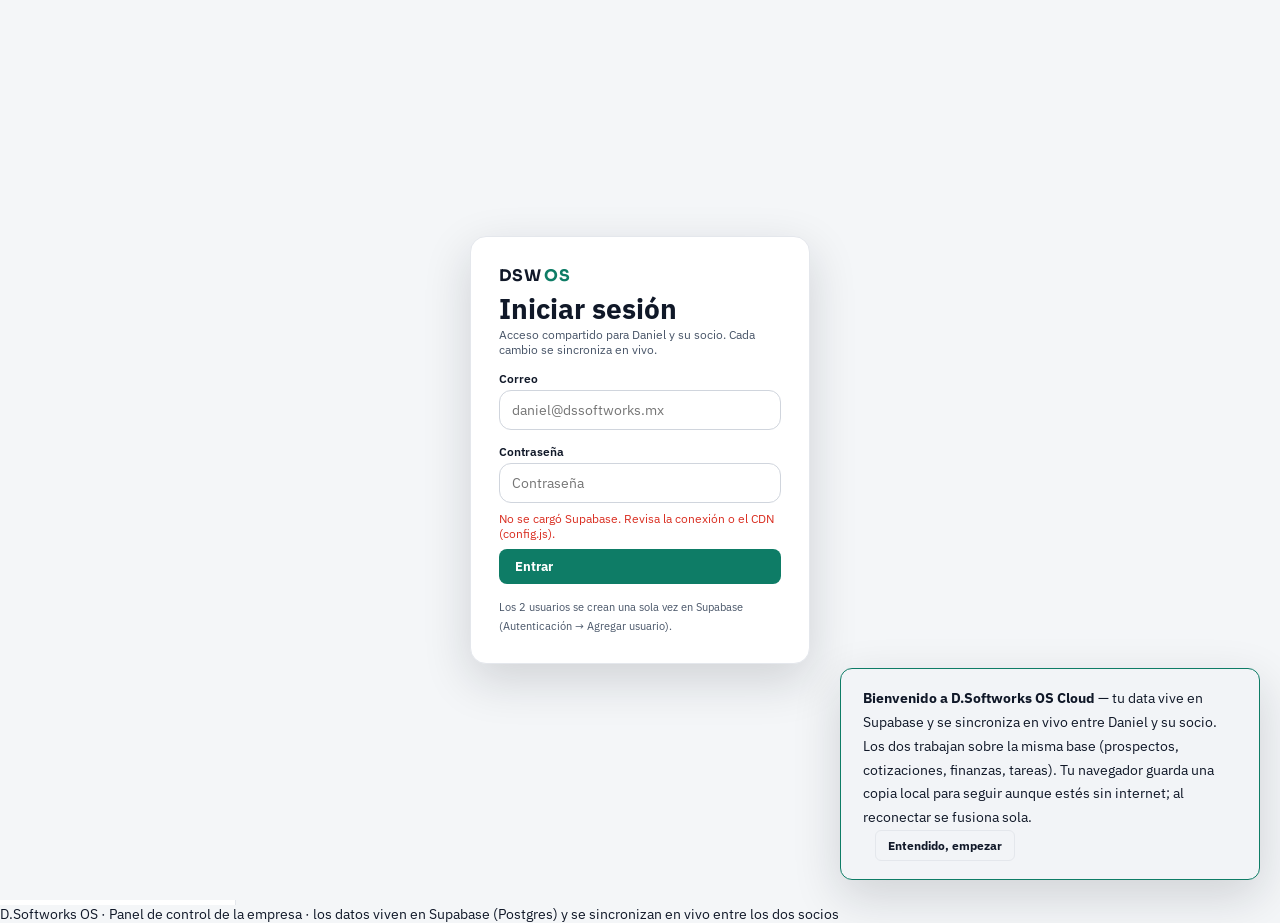
==== dsw-os-web/public/index.html @ 8074a25f "feat: sistema de puntos del equipo (H14) + plan de actualizacion critica - app/data/puntos.json: Dan" ====
<!DOCTYPE html>
<html lang="es">
<head>
<meta charset="UTF-8">
<meta name="viewport" content="width=device-width, initial-scale=1">
<title>D.Softworks OS — Panel de operacion</title>
<link rel="icon" href="data:image/svg+xml,%3Csvg xmlns='http://www.w3.org/2000/svg' viewBox='0 0 64 64'%3E%3Ccircle cx='32' cy='32' r='27' fill='%230e7c66'/%3E%3Ctext x='32' y='40' text-anchor='middle' font-family='Arial' font-size='17' font-weight='700' fill='%23ffffff'%3EDSW%3C/text%3E%3C/svg%3E">
<link rel="preconnect" href="https://fonts.googleapis.com">
<link rel="preconnect" href="https://fonts.gstatic.com" crossorigin>
<link href="https://fonts.googleapis.com/css2?family=IBM+Plex+Sans:wght@400;500;600&family=JetBrains+Mono:wght@400;600&family=Sora:wght@600;700&display=swap" rel="stylesheet">
<link rel="stylesheet" href="styles.css?v=4">
</head>
<body>

<div class="auth-overlay" id="authScreen">
  <div class="auth-card">
    <div class="auth-brand"><span class="brand">DSW <span>OS</span></span></div>
    <h1>Iniciar sesión</h1>
    <p class="auth-sub">Acceso compartido para Daniel y su socio. Cada cambio se sincroniza en vivo.</p>
    <label for="authEmail">Correo</label>
    <input type="email" id="authEmail" placeholder="daniel@dssoftworks.mx" autocomplete="email">
    <label for="authPass">Contraseña</label>
    <input type="password" id="authPass" placeholder="Contraseña" autocomplete="current-password">
    <div class="auth-error" id="authError"></div>
    <button class="btn" id="btnLogin" style="width:100%">Entrar</button>
    <p class="auth-note" id="authNote">Los 2 usuarios se crean una sola vez en Supabase (Autenticación → Agregar usuario).</p>
  </div>
</div>

<svg xmlns="http://www.w3.org/2000/svg" style="display:none">
<symbol id="i-dash" viewBox="0 0 24 24" fill="none" stroke="currentColor" stroke-width="1.6"><rect x="3" y="3" width="7" height="7" rx="1"/><rect x="14" y="3" width="7" height="7" rx="1"/><rect x="3" y="14" width="7" height="7" rx="1"/><rect x="14" y="14" width="7" height="7" rx="1"/></symbol>
<symbol id="i-funnel" viewBox="0 0 24 24" fill="none" stroke="currentColor" stroke-width="1.6"><polygon points="22,3 2,3 10,15 14,21 14,15 22,3"/><line x1="14" y1="15" x2="22" y2="15"/></symbol>
<symbol id="i-briefcase" viewBox="0 0 24 24" fill="none" stroke="currentColor" stroke-width="1.6"><rect x="2" y="7" width="20" height="14" rx="2"/><path d="M16 7V5a2 2 0 00-2-2h-4a2 2 0 00-2 2v2"/><line x1="12" y1="12" x2="12" y2="16"/></symbol>
<symbol id="i-calendar" viewBox="0 0 24 24" fill="none" stroke="currentColor" stroke-width="1.6"><rect x="3" y="4" width="18" height="18" rx="2"/><line x1="16" y1="2" x2="16" y2="6"/><line x1="8" y1="2" x2="8" y2="6"/><line x1="3" y1="10" x2="21" y2="10"/></symbol>
<symbol id="i-file" viewBox="0 0 24 24" fill="none" stroke="currentColor" stroke-width="1.6"><path d="M14 2H6a2 2 0 00-2 2v16a2 2 0 002 2h12a2 2 0 002-2V8z"/><polyline points="14 2 14 8 20 8"/></symbol>
<symbol id="i-wallet" viewBox="0 0 24 24" fill="none" stroke="currentColor" stroke-width="1.6"><path d="M21 12V7H5a2 2 0 010-4h14v4"/><path d="M3 5v14a2 2 0 002 2h16v-5"/><path d="M18 12a2 2 0 100 4 2 2 0 000-4z"/></symbol>
<symbol id="i-image" viewBox="0 0 24 24" fill="none" stroke="currentColor" stroke-width="1.6"><rect x="3" y="3" width="18" height="18" rx="2"/><circle cx="8.5" cy="8.5" r="1.5"/><polyline points="21 15 16 10 5 21"/></symbol>
<symbol id="i-chart" viewBox="0 0 24 24" fill="none" stroke="currentColor" stroke-width="1.6"><line x1="18" y1="20" x2="18" y2="10"/><line x1="12" y1="20" x2="12" y2="4"/><line x1="6" y1="20" x2="6" y2="14"/></symbol>
<symbol id="i-check" viewBox="0 0 24 24" fill="none" stroke="currentColor" stroke-width="1.6"><polyline points="20 6 9 17 4 12"/></symbol>
<symbol id="i-mail" viewBox="0 0 24 24" fill="none" stroke="currentColor" stroke-width="1.6"><path d="M4 4h16c1.1 0 2 .9 2 2v12c0 1.1-.9 2-2 2H4c-1.1 0-2-.9-2-2V6c0-1.1.9-2 2-2z"/><polyline points="22,6 12,13 2,6"/></symbol>
<symbol id="i-timeline" viewBox="0 0 24 24" fill="none" stroke="currentColor" stroke-width="1.6"><circle cx="12" cy="12" r="10"/><polyline points="12 6 12 12 16 14"/></symbol>
<symbol id="i-report" viewBox="0 0 24 24" fill="none" stroke="currentColor" stroke-width="1.6"><path d="M14 2H6a2 2 0 00-2 2v16a2 2 0 002 2h12a2 2 0 002-2V8z"/><polyline points="14 2 14 8 20 8"/><line x1="16" y1="13" x2="8" y2="13"/><line x1="16" y1="17" x2="8" y2="17"/></symbol>
<symbol id="i-help" viewBox="0 0 24 24" fill="none" stroke="currentColor" stroke-width="1.6"><circle cx="12" cy="12" r="10"/><path d="M9.09 9a3 3 0 015.83 1c0 2-3 3-3 3"/><line x1="12" y1="17" x2="12.01" y2="17"/></symbol>
<symbol id="i-sync" viewBox="0 0 24 24" fill="none" stroke="currentColor" stroke-width="1.6"><polyline points="23 4 23 10 17 10"/><path d="M20.49 15a9 9 0 11-2.12-9.36L23 10"/></symbol>
<symbol id="i-folder" viewBox="0 0 24 24" fill="none" stroke="currentColor" stroke-width="1.6"><path d="M22 19a2 2 0 01-2 2H4a2 2 0 01-2-2V5a2 2 0 012-2h5l2 3h9a2 2 0 012 2z"/></symbol>
<symbol id="i-plus" viewBox="0 0 24 24" fill="none" stroke="currentColor" stroke-width="1.6"><line x1="12" y1="5" x2="12" y2="19"/><line x1="5" y1="12" x2="19" y2="12"/></symbol>
<symbol id="i-edit" viewBox="0 0 24 24" fill="none" stroke="currentColor" stroke-width="1.6"><path d="M11 4H4a2 2 0 00-2 2v14a2 2 0 002 2h14a2 2 0 002-2v-7"/><path d="M18.5 2.5a2.121 2.121 0 013 3L12 15l-4 1 1-4 9.5-9.5z"/></symbol>
<symbol id="i-trash" viewBox="0 0 24 24" fill="none" stroke="currentColor" stroke-width="1.6"><polyline points="3 6 5 6 21 6"/><path d="M19 6v14a2 2 0 01-2 2H7a2 2 0 01-2-2V6m3 0V4a2 2 0 012-2h4a2 2 0 012 2v2"/></symbol>
<symbol id="i-grip" viewBox="0 0 24 24" fill="none" stroke="currentColor" stroke-width="1.6"><circle cx="9" cy="5" r="1"/><circle cx="9" cy="12" r="1"/><circle cx="9" cy="19" r="1"/><circle cx="15" cy="5" r="1"/><circle cx="15" cy="12" r="1"/><circle cx="15" cy="19" r="1"/></symbol>
<symbol id="i-arrow-right" viewBox="0 0 24 24" fill="none" stroke="currentColor" stroke-width="1.6"><line x1="5" y1="12" x2="19" y2="12"/><polyline points="12 5 19 12 12 19"/></symbol>
<symbol id="i-arrow-left" viewBox="0 0 24 24" fill="none" stroke="currentColor" stroke-width="1.6"><line x1="19" y1="12" x2="5" y2="12"/><polyline points="12 19 5 12 12 5"/></symbol>
<symbol id="i-chevron-right" viewBox="0 0 24 24" fill="none" stroke="currentColor" stroke-width="1.6"><polyline points="9 18 15 12 9 6"/></symbol>
<symbol id="i-menu" viewBox="0 0 24 24" fill="none" stroke="currentColor" stroke-width="1.6"><line x1="3" y1="6" x2="21" y2="6"/><line x1="3" y1="12" x2="21" y2="12"/><line x1="3" y1="18" x2="21" y2="18"/></symbol>
<symbol id="i-x" viewBox="0 0 24 24" fill="none" stroke="currentColor" stroke-width="1.6"><line x1="18" y1="6" x2="6" y2="18"/><line x1="6" y1="6" x2="18" y2="18"/></symbol>
<symbol id="i-print" viewBox="0 0 24 24" fill="none" stroke="currentColor" stroke-width="1.6"><polyline points="6 9 6 2 18 2 18 9"/><path d="M6 18H4a2 2 0 01-2-2v-5a2 2 0 012-2h16a2 2 0 012 2v5a2 2 0 01-2 2h-2"/><rect x="6" y="14" width="12" height="8"/></symbol>
<symbol id="i-copy" viewBox="0 0 24 24" fill="none" stroke="currentColor" stroke-width="1.6"><rect x="9" y="9" width="13" height="13" rx="2"/><path d="M5 15H4a2 2 0 01-2-2V4a2 2 0 012-2h9a2 2 0 012 2v1"/></symbol>
<symbol id="i-search" viewBox="0 0 24 24" fill="none" stroke="currentColor" stroke-width="1.6"><circle cx="11" cy="11" r="8"/><line x1="21" y1="21" x2="16.65" y2="16.65"/></symbol>
<symbol id="i-flame" viewBox="0 0 24 24" fill="none" stroke="currentColor" stroke-width="1.6"><path d="M12 22c-4.97 0-9-3.58-9-8 0-3.77 2.79-6.87 5.5-8 .83 1.89.94 3.73.5 5.5-1.24-2.33-1.67-4.75-1-6.5.2-.4.4-.8.6-1.2.2.4.4.8.6 1.2.66 1.75.23 4.17-1 6.5 2.71 1.13 5.5 4.23 5.5 8 0 4.42-4.03 8-9 8z"/></symbol>
<symbol id="i-star" viewBox="0 0 24 24" fill="none" stroke="currentColor" stroke-width="1.6"><polygon points="12 2 15.09 8.26 22 9.27 17 14.14 18.18 21.02 12 17.77 5.82 21.02 7 14.14 2 9.27 8.91 8.26 12 2"/></symbol>
<symbol id="i-bolt" viewBox="0 0 24 24" fill="none" stroke="currentColor" stroke-width="1.6"><polygon points="13 2 3 14 12 14 11 22 21 10 12 10 13 2"/></symbol>
<symbol id="i-trophy" viewBox="0 0 24 24" fill="none" stroke="currentColor" stroke-width="1.6"><path d="M6 9H4.5a2.5 2.5 0 010-5H6"/><path d="M18 9h1.5a2.5 2.5 0 000-5H18"/><path d="M4 22h16"/><path d="M10 14.66V17c4.33-.5 7.5-3.25 8-8.33"/><path d="M6 20l2-4 2 4"/><path d="M18 20l-2-4-2 4"/></symbol>
<symbol id="i-check-circle" viewBox="0 0 24 24" fill="none" stroke="currentColor" stroke-width="1.6"><circle cx="12" cy="12" r="10"/><polyline points="9 12 11 14 15 10"/></symbol>
<symbol id="i-alert" viewBox="0 0 24 24" fill="none" stroke="currentColor" stroke-width="1.6"><circle cx="12" cy="12" r="10"/><line x1="12" y1="8" x2="12" y2="12"/><line x1="12" y1="16" x2="12.01" y2="16"/></symbol>
<symbol id="i-info" viewBox="0 0 24 24" fill="none" stroke="currentColor" stroke-width="1.6"><circle cx="12" cy="12" r="10"/><line x1="12" y1="16" x2="12.01" y2="16"/><line x1="12" y1="8" x2="12.01" y2="8"/></symbol>
</svg>

<div class="drawer-overlay" id="drawerOverlay"></div>
<nav class="drawer-panel" id="drawerPanel">
  <button class="close-drawer" id="closeDrawer" aria-label="Cerrar menu"><svg width="20" height="20" viewBox="0 0 24 24" fill="none" stroke="currentColor" stroke-width="2"><line x1="18" y1="6" x2="6" y2="18"/><line x1="6" y1="6" x2="18" y2="18"/></svg></button>
  <div class="brand-section"><span class="brand">DSW <span>OS</span></span></div>
  <nav id="drawerNav" role="tablist" aria-label="Secciones"></nav>
</nav>

<header class="app-header">
  <button class="btn ghost small mobile-menu-btn" id="mobileMenuBtn" aria-label="Abrir menu"><svg width="20" height="20" viewBox="0 0 24 24" fill="none" stroke="currentColor" stroke-width="2"><line x1="3" y1="6" x2="21" y2="6"/><line x1="3" y1="12" x2="21" y2="12"/><line x1="3" y1="18" x2="21" y2="18"/></svg></button>
  <img src="../logo_DSW.jpg" alt="D.Softworks" onerror="this.style.display='none'">
  <div class="brand">D.Softworks <span>OS</span></div>
  <div class="spacer"></div>
  <div class="status"><span class="dot" id="connDot"></span><span id="connTxt">Conectando…</span><span class="badge hidden" id="msgBadge">0</span></div>
  <button class="btn ghost small" id="btnSync" title="Traer los cambios del equipo desde la nube"><svg width="14" height="14" viewBox="0 0 24 24" fill="none" stroke="currentColor" stroke-width="2"><polyline points="23 4 23 10 17 10"/><path d="M20.49 15a9 9 0 11-2.12-9.36L23 10"/></svg><span class="btn-label">Sincronizar</span></button>
  <button class="btn ghost small" id="btnExport" title="Descargar backup completo de todo"><svg width="14" height="14" viewBox="0 0 24 24" fill="none" stroke="currentColor" stroke-width="2"><path d="M21 15v4a2 2 0 01-2 2H5a2 2 0 01-2-2v-4"/><polyline points="7 10 12 15 17 10"/><line x1="12" y1="15" x2="12" y2="3"/></svg><span class="btn-label">Exportar</span></button>
  <button class="btn ghost small" id="btnImport" title="Restaurar un backup"><svg width="14" height="14" viewBox="0 0 24 24" fill="none" stroke="currentColor" stroke-width="2"><path d="M21 15v4a2 2 0 01-2 2H5a2 2 0 01-2-2v-4"/><polyline points="17 8 12 3 7 8"/><line x1="12" y1="3" x2="12" y2="15"/></svg><span class="btn-label">Importar</span></button>
  <input type="file" id="fileImport" accept=".json,application/json" class="hidden" aria-hidden="true" tabindex="-1">
  <button class="btn ghost small" id="btnLogout" title="Cerrar sesión"><svg width="14" height="14" viewBox="0 0 24 24" fill="none" stroke="currentColor" stroke-width="2"><path d="M9 21H5a2 2 0 01-2-2V5a2 2 0 012-2h4"/><polyline points="16 17 21 12 16 7"/><line x1="21" y1="12" x2="9" y2="12"/></svg><span class="btn-label">Salir</span></button>
  <button class="btn ghost small theme-toggle" id="btnTheme" title="Cambiar tema claro/oscuro" aria-label="Cambiar tema claro/oscuro">
    <svg width="15" height="15" viewBox="0 0 24 24" fill="none" stroke="currentColor" stroke-width="2" class="theme-icon theme-icon-sun" aria-hidden="true"><circle cx="12" cy="12" r="5"/><line x1="12" y1="1" x2="12" y2="3"/><line x1="12" y1="21" x2="12" y2="23"/><line x1="4.22" y1="4.22" x2="5.64" y2="5.64"/><line x1="18.36" y1="18.36" x2="19.78" y2="19.78"/><line x1="1" y1="12" x2="3" y2="12"/><line x1="21" y1="12" x2="23" y2="12"/><line x1="4.22" y1="19.78" x2="5.64" y2="18.36"/><line x1="18.36" y1="5.64" x2="19.78" y2="4.22"/></svg>
    <svg width="15" height="15" viewBox="0 0 24 24" fill="none" stroke="currentColor" stroke-width="2" class="theme-icon theme-icon-moon" aria-hidden="true"><path d="M21 12.79A9 9 0 1 1 11.21 3 7 7 0 0 0 21 12.79z"/></svg>
    <span class="theme-label" id="themeLabel">Claro</span>
  </button>
</header>

<div class="app-layout">
<aside class="app-sidebar" id="appSidebar">
  <div class="brand-section"><span class="brand">DSW <span>OS</span></span></div>
  <nav id="sidebarNav" role="tablist" aria-label="Secciones"></nav>
  <div class="sidebar-footer">D.Softworks OS · Guadalajara, Jal</div>
</aside>

<main class="app-main">

<!-- ============ DASHBOARD ============ -->
<section class="tab-panel active" id="tab-dashboard" role="tabpanel" aria-labelledby="tb-dashboard" tabindex="0">
  <h2>Dashboard</h2>
  <div class="kpi-grid" id="dashKPIs"></div>
  <div class="grid two" style="margin-bottom:18px">
    <div class="card" id="dashPriorities"></div>
    <div class="card" id="dashEmbudo"></div>
  </div>
  <div class="grid two">
    <div class="card" id="dashEngine"></div>
    <div class="card" id="dashAgenda"></div>
  </div>
  <div class="grid two" style="margin-top:14px">
    <div class="card" id="dashMovimientos"></div>
    <div class="card" id="dashSistema"></div>
  </div>
</section>

<!-- ============ PIPELINE ============ -->
<section class="tab-panel" id="tab-pipeline" role="tabpanel" aria-labelledby="tb-pipeline" tabindex="0">
  <h2>Pipeline <span class="cat" id="pipeSub"></span></h2>
  <div class="grid three" style="margin-bottom:14px" id="pipeKPIs"></div>
  <div class="card" style="margin-bottom:16px" id="prospectFormCard"></div>
  <div style="display:flex;gap:10px;margin-bottom:12px;flex-wrap:wrap;align-items:center">
    <select id="filterEstado" style="width:auto" aria-label="Filtrar por estado"><option value="">Todos los estados</option><option>Nuevo</option><option>Contactado</option><option>Respondió</option><option>Reunión</option><option>Cotizado</option><option>Cerrado</option><option>No registrado</option><option>Sin respuesta</option></select>
    <select id="pipeFilterFuente" style="width:auto" aria-label="Filtrar por fuente"><option value="">Todas las fuentes</option></select>
    <button class="btn ghost small" id="copyTsv">Copiar TSV</button>
    <span style="flex:1"></span>
  </div>
  <div class="kanban" id="kanban"></div>
</section>

<!-- ============ PROYECTOS ============ -->
<section class="tab-panel" id="tab-proyectos" role="tabpanel" aria-labelledby="tb-proyectos" tabindex="0">
  <h2>Proyectos <span class="cat" id="proySub"></span></h2>
  <div class="grid two" style="margin-bottom:14px" id="proyKPIs"></div>
  <div class="card" style="margin-bottom:16px" id="proyFormCard"></div>
  <div class="p-list" id="proyList"></div>
</section>

<!-- ============ AGENDA ============ -->
<section class="tab-panel" id="tab-agenda" role="tabpanel" aria-labelledby="tb-agenda" tabindex="0">
  <h2>Agenda <span class="cat">Reuniones</span></h2>
  <div class="card" style="margin-bottom:16px" id="agendaFormCard"></div>
  <div id="agendaList"></div>
</section>

<!-- ============ COTIZACIONES ============ -->
<section class="tab-panel" id="tab-cotizaciones" role="tabpanel" aria-labelledby="tb-cotizaciones" tabindex="0">
  <h2>Cotizaciones <span class="cat">Cotizaciones</span></h2>
  <p style="color:var(--muted);margin-bottom:14px;font-size:13px">Toda cotizacion: valida 15 dias, anticipo 50%, transferencia o efectivo. Si no esta aqui, no se envio.</p>
  <div class="grid" style="grid-template-columns:repeat(auto-fit,minmax(160px,1fr));margin-bottom:14px">
    <div class="stat"><b id="qTotal">0</b><span>Enviadas</span></div>
    <div class="stat"><b id="qAcept">0</b><span>Aceptadas</span></div>
    <div class="stat"><b id="qMonto">$0</b><span>Monto aceptado</span></div>
    <div class="stat"><b id="qPend">0</b><span>Pendientes</span></div>
  </div>
  <div class="card" style="margin-bottom:16px" id="cotFormCard"></div>
  <div class="p-list" id="cotList"></div>
</section>

<!-- ============ FINANZAS ============ -->
<section class="tab-panel" id="tab-finanzas" role="tabpanel" aria-labelledby="tb-finanzas" tabindex="0">
  <h2>Finanzas <span class="cat">Finanzas</span></h2>
  <div class="grid" style="grid-template-columns:repeat(auto-fit,minmax(160px,1fr));margin-bottom:14px">
    <div class="stat"><b id="fIngresos">$0</b><span>Ingresos del mes</span></div>
    <div class="stat"><b id="fEgresos">$0</b><span>Egresos del mes</span></div>
    <div class="stat"><b id="fNeto">$0</b><span>Neto del mes</span></div>
    <div class="stat"><b id="fMeta">$0</b><span>Meta del mes</span></div>
  </div>
  <div class="card" style="margin-bottom:16px">
    <div style="display:flex;justify-content:space-between;font-size:13px"><span>Avance hacia la meta</span><span style="color:var(--muted)" id="fPct">0%</span></div>
    <div class="progress"><i id="fBar"></i></div>
    <div class="form-row" style="margin-bottom:0">
      <div><label for="fMetaInput">Editar meta mensual (MXN)</label><input type="number" id="fMetaInput" min="0" step="500"></div>
      <div style="display:flex;align-items:flex-end"><button class="btn ghost" id="saveMeta">Guardar meta</button></div>
    </div>
  </div>
  <div class="card" style="margin-bottom:16px" id="movFormCard"></div>
  <h3>Movimientos del mes</h3>
  <div class="p-list" id="fList"></div>
</section>

<!-- ============ CONTENIDO ============ -->
<section class="tab-panel" id="tab-contenido" role="tabpanel" aria-labelledby="tb-contenido" tabindex="0">
  <h2>Contenido <span class="cat">Contenido</span></h2>
  <div class="help" id="nextPost" style="margin-bottom:14px">Proxima publicacion: —</div>
  <div class="card" style="margin-bottom:16px" id="contFormCard"></div>
  <div class="p-list" id="kList"></div>
</section>

<!-- ============ MENSAJES ============ -->
<section class="tab-panel" id="tab-mensajes" role="tabpanel" aria-labelledby="tb-mensajes" tabindex="0">
  <h2>Mensajes al cerebro <span class="cat">Mensajes</span></h2>
  <p style="color:var(--muted);margin-bottom:14px;font-size:13px">Escribe lo que necesites de mi: preparar un mensaje para un prospecto, una cotizacion, decidir el siguiente paso, dudas, bloqueos. <b style="color:var(--txt)">El cerebro responde cuando me dices «revisa la app» o «ya terminé»</b> — las respuestas nuevas aparecen con el contador en Mensajes.</p>
  <div class="card" style="margin-bottom:16px">
    <label for="mInput">Tu mensaje</label>
    <textarea id="mInput" placeholder="Ej: El prospecto Barbería El Corte quiere una página. Prepara el mensaje de contacto y la cotización."></textarea>
    <div style="margin-top:10px"><button class="btn" id="sendMsg">Enviar al cerebro</button></div>
  </div>
  <div id="mList"></div>
</section>

<!-- ============ MÉTRICAS ============ -->
<section class="tab-panel" id="tab-metricas" role="tabpanel" aria-labelledby="tb-metricas" tabindex="0">
  <h2>Métricas <span class="cat">Calculado</span></h2>
  <div class="grid" style="grid-template-columns:repeat(auto-fit,minmax(160px,1fr))">
    <div class="stat"><b id="mWeek">0</b><span>Contactos esta semana</span><div class="goal">meta: 50</div></div>
    <div class="stat"><b id="mTotal">0</b><span>Prospectos totales</span></div>
    <div class="stat"><b id="mResp">0</b><span>Respuestas</span><div class="goal" id="mRespPct">0% de contacto</div></div>
    <div class="stat"><b id="mCot">0</b><span>Cotizaciones</span></div>
    <div class="stat"><b id="mCierre">0</b><span>Cierres</span><div class="goal">meta mes: 3</div></div>
    <div class="stat"><b id="mTasks">0%</b><span>Tareas completadas</span></div>
    <div class="stat"><b id="mClientes">0</b><span>Clientes activos</span></div>
    <div class="stat"><b id="mMes">$0</b><span>Ingresos del mes</span><div class="goal" id="mMetaPct">meta: $10,000</div></div>
  </div>
  <h3>Por estado</h3>
  <div class="card" id="estadoBars"></div>
  <h3 style="margin-top:18px">Canal de origen</h3>
  <div class="card" id="fuenteBars"></div>
  <h3 style="margin-top:18px">Ingresos por mes</h3>
  <div class="card" id="sparklineCard"></div>
  <div class="help warn" style="margin-top:18px">Regla de oro: si no esta en la hoja, no existe. Copia los prospectos a Google Sheets con el botón Copiar TSV y llena las métricas todos los viernes.</div>
</section>

<!-- ============ TAREAS ============ -->
<section class="tab-panel" id="tab-tareas" role="tabpanel" aria-labelledby="tb-tareas" tabindex="0">
  <h2>Tareas <span class="cat">Tareas</span></h2>
  <div class="card" style="margin-bottom:14px">
    <div style="display:flex;justify-content:space-between;font-size:13px">
      <span id="progTxt">0 de 0 completadas</span>
      <span style="color:var(--muted)" id="progPct">0%</span>
    </div>
    <div class="progress"><i id="progBar"></i></div>
    <div style="display:flex;gap:8px;flex-wrap:wrap;margin-top:8px">
      <span class="cat" id="countToday">Vencen hoy: 0</span>
      <span class="cat" id="countOver">Vencidas: 0</span>
      <span class="cat" id="countPend">Pendientes: 0</span>
    </div>
  </div>
  <div class="card" style="margin-bottom:14px">
    <div class="form-row one">
      <div><label for="newTask">Tarea nueva</label><input id="newTask" placeholder="Ej: Enviar seguimiento a Barbería López"></div>
    </div>
    <div class="form-row">
      <div><label for="newTaskDue">Vence</label><input type="date" id="newTaskDue"></div>
      <div style="display:flex;align-items:flex-end;gap:8px">
        <button class="btn" id="addTask">+ Agregar tarea</button>
        <button class="btn ghost hidden" id="cancelTaskEdit">Cancelar</button>
      </div>
    </div>
  </div>
  <div id="taskList"></div>
</section>

<!-- ============ EQUIPO ============ -->
<section class="tab-panel" id="tab-equipo" role="tabpanel" aria-labelledby="tb-equipo" tabindex="0">
  <h2>Equipo <span class="cat">Puntos y actividad</span></h2>
  <div id="equipoContent"></div>
</section>

<!-- ============ BITÁCORA ============ -->
<section class="tab-panel" id="tab-bitacora" role="tabpanel" aria-labelledby="tb-bitacora" tabindex="0">
  <h2>Bitácora <span class="cat">Bitácora</span></h2>
  <div style="display:flex;justify-content:space-between;font-size:13px;margin-bottom:14px">
    <span id="bitCount">0 eventos</span>
    <span style="color:var(--muted)" id="bitDesde"></span>
  </div>
  <div class="timeline" id="bitList"></div>
</section>

<!-- ============ REPORTES ============ -->
<section class="tab-panel" id="tab-reportes" role="tabpanel" aria-labelledby="tb-reportes" tabindex="0">
  <h2>Reportes <span class="cat">Reportes</span></h2>
  <div style="display:flex;gap:10px;margin-bottom:14px;align-items:center;flex-wrap:wrap">
    <button class="btn" id="genReporte">Generar reporte de la semana</button>
    <label style="font-size:13px;color:var(--muted)">Semana:</label>
    <select id="reporteWeek" style="width:auto"></select>
  </div>
  <div id="reporteActual"></div>
  <h3 style="margin-top:18px">Historial</h3>
  <div id="reportesList"></div>
</section>

<!-- ============ AYUDA ============ -->
<section class="tab-panel" id="tab-ayuda" role="tabpanel" aria-labelledby="tb-ayuda" tabindex="0">
  <h2>Ayuda</h2>
  <div class="card" id="ayudaBody" style="line-height:1.9;font-size:14px">
    <b style="color:var(--accent)">1. El cerebro (IA) escribe</b> → actualiza app/tareas.json con lo que debe hacer hoy.<br>
    <b style="color:var(--accent)">2. Tú ejecutas</b> → marcas tareas, agregas prospectos, escribes mensajes.<br>
    <b style="color:var(--accent)">3. Guardas</b> → con la carpeta conectada, todo se guarda en los JSON.<br>
    <b style="color:var(--accent)">4. El cerebro lee</b> → cuando me dices "revisa la app" o "ya terminé", leo los JSON y te doy el siguiente paso.<br><br>
    <b>Tablero (Dashboard):</b> KPIs en vivo, embudo, reglas, proximas reuniones, ultimos movimientos.<br>
    <b>Pipeline:</b> Kanban con arrastrar-soltar, montos en MXN, probabilidad por etapa.<br>
    <b>Proyectos:</b> clientes con anticipo, saldo y entrega. Al Entregar → aviso de cobro.<br>
    <b>Agenda:</b> reuniones con resultado obligatorio al marcar Realizada.<br>
    <b>Cotizaciones:</b> documento imprimible, copiar texto para WhatsApp.<br>
    <b>Motor de reglas:</b> alertas que no dejan escapar dinero.<br>
    <b>Bitácora:</b> cada acción queda registrada para la historia.<br>
    <b>Reportes:</b> genero el de la semana con KPIs vs meta.<br><br>
    <b>Sincronizar:</b> vuelve a leer los archivos por si el cerebro los actualizó desde fuera.<br>
    <b>Conectar carpeta:</b> selecciona app/ una sola vez; el navegador recuerda el permiso.<br>
    <b>Sin conexión a archivos:</b> la app funciona en modo local (navegador) pero el cerebro NO vera los cambios.<br><br>
    <b>Metodologías:</b> ritua diario 60 min y meta $10k/mes, pipeline Nuevo→Contactado→Respondió→Reunión→Cotizado→Cerrado, 50 contactos/semana, anticipo 50% obligatorio.
  </div>
</section>

<!-- ============ VISUALIZAR ============ -->
<section class="tab-panel" id="tab-visualizar" role="tabpanel" aria-labelledby="tb-visualizar" tabindex="0">
  <h2>Visualizar <span class="cat">Centro de mando</span></h2>
  <div class="kpi-grid" id="vizKPIs"></div>
  <div class="grid two" style="margin-top:14px">
    <div class="card"><h3>Embudo monetizado</h3><div id="vizFunnel"></div></div>
    <div class="card"><h3>Meta del mes</h3><div id="vizDonut"></div></div>
  </div>
  <div class="card" style="margin-top:14px"><h3>Mapa de calor — días sin mover prospectos</h3><div id="vizHeat"></div></div>
  <div class="grid two" style="margin-top:14px">
    <div class="card"><h3>Radar de oportunidades</h3><div id="vizRadar"></div></div>
    <div class="card"><h3>Contenido — próximos 14 días</h3><div id="vizContent"></div></div>
  </div>
  <div class="grid two" style="margin-top:14px">
    <div class="card"><h3>Tareas pendientes por categoría</h3><div id="vizTasks"></div></div>
    <div class="card"><h3>Bitácora — lo último</h3><div id="vizBitacora"></div></div>
  </div>
</section>

<!-- ============ MODAL COTIZACIÓN DOCUMENTO ============ -->
<div class="modal-overlay" id="cotDocModal">
  <div class="modal" id="cotDocContent"></div>
</div>

<!-- ============ MODAL VER COTIZACIÓN ============ -->
<div class="modal-overlay" id="verCotModal">
  <div class="modal" id="verCotContent"></div>
</div>

<div id="onboard" class="onboard-banner"><b>Bienvenido a D.Softworks OS Cloud</b> — tu data vive en Supabase y se sincroniza en vivo entre Daniel y su socio. Los dos trabajan sobre la misma base (prospectos, cotizaciones, finanzas, tareas). Tu navegador guarda una copia local para seguir aunque estés sin internet; al reconectar se fusiona sola.<br><button class="btn ghost small" id="dismissOnboard">Entendido, empezar</button></div>
</main>
</div>

<footer class="no-print">D.Softworks OS · Panel de control de la empresa · los datos viven en Supabase (Postgres) y se sincronizan en vivo entre los dos socios</footer>
<div class="toast" id="toast"></div>

<script src="https://cdn.jsdelivr.net/npm/@supabase/supabase-js@2"></script>
<script src="config.js"></script>
<script src="app.js?v=4"></script>
</body>
</html>
---- dsw-os-web/public/styles.css ----
:root {
  color-scheme: light;
  --bg: #f4f6f8;
  --bg-2: #eef1f4;
  --surface: #ffffff;
  --surface-2: #f2f4f7;
  --border: #e4e7ec;
  --border-strong: #d0d5dd;
  --txt: #101828;
  --muted: #475467;
  --accent: #0e7c66;
  --accent-hover: #0b6a55;
  --accent-soft: #e6f4f1;
  --accent-dim: rgba(14,124,102,.10);
  --accent-ink: #ffffff;
  --ok: #118a5e;
  --ok-dim: rgba(17,138,94,.12);
  --warn: #b45309;
  --warn-dim: rgba(214,121,17,.14);
  --danger: #d92d20;
  --danger-dim: rgba(217,45,32,.12);
  --sel: rgba(14,124,102,.20);
  --radius: 12px;
  --shadow-card: 0 1px 2px rgba(16,24,40,.05);
  --shadow-pop: 0 16px 48px rgba(16,24,40,.16);
  --chip-nuevo-bg: #eef1f5; --chip-nuevo-tx: #475467;
  --chip-contactado-bg: #e8f0fe; --chip-contactado-tx: #1a56b0;
  --chip-respondio-bg: #e0f2ee; --chip-respondio-tx: #0e7c66;
  --chip-reunion-bg: #efe9fc; --chip-reunion-tx: #6b46c1;
  --chip-cotizado-bg: #fdf0d6; --chip-cotizado-tx: #a16207;
  --chip-cerrado-bg: #d9f0e3; --chip-cerrado-tx: #15803d;
  --chip-sinrep-bg: #fde4e1; --chip-sinrep-tx: #c0392b;
  --chip-noreg-bg: #e4e7ec; --chip-noreg-tx: #5f6b7d;
  --due-bg: #fdf0d6; --due-tx: #a16207;
  --due-over-bg: #fde4e1; --due-over-tx: #c0392b;
  --due-ok-bg: #d9f0e3; --due-ok-tx: #15803d;
  --resp-bg: #e6f4f1; --resp-bd: #bfe3d8; --resp-tx: #155e50;
  --font-display: "Sora", ui-sans-serif, system-ui, "Segoe UI", sans-serif;
  --font-body: "IBM Plex Sans", ui-sans-serif, system-ui, "Segoe UI", sans-serif;
  --font-mono: "JetBrains Mono", ui-monospace, "Cascadia Code", Consolas, monospace;
  font-family: var(--font-body);
  font-variant-numeric: tabular-nums;
}

html[data-theme="dark"] {
  color-scheme: dark;
  --bg: #0a0e16;
  --bg-2: #0c1120;
  --surface: #111624;
  --surface-2: #161c2e;
  --border: #232c42;
  --border-strong: #2e3a57;
  --txt: #e8ecf4;
  --muted: #8b96ad;
  --accent: #2fd0b0;
  --accent-hover: #3ce0c0;
  --accent-soft: rgba(47,208,176,.12);
  --accent-dim: rgba(47,208,176,.12);
  --accent-ink: #0b1017;
  --ok: #3ecf8e;
  --ok-dim: rgba(62,207,142,.15);
  --warn: #f0b429;
  --warn-dim: rgba(240,180,41,.15);
  --danger: #f2555a;
  --danger-dim: rgba(242,85,90,.15);
  --sel: rgba(47,208,176,.38);
  --shadow-card: none;
  --shadow-pop: 0 16px 48px rgba(0,0,0,.5);
  --chip-nuevo-bg: #2a3245; --chip-nuevo-tx: #c3cbd9;
  --chip-contactado-bg: #1a3a6b; --chip-contactado-tx: #6ea8ff;
  --chip-respondio-bg: #0d4f5c; --chip-respondio-tx: #5ce0ce;
  --chip-reunion-bg: #3d2a6b; --chip-reunion-tx: #b79bff;
  --chip-cotizado-bg: #5c3d0d; --chip-cotizado-tx: #ffc46b;
  --chip-cerrado-bg: #14471f; --chip-cerrado-tx: #6fe08a;
  --chip-sinrep-bg: #5c1a1a; --chip-sinrep-tx: #ff8a8a;
  --chip-noreg-bg: #2a3245; --chip-noreg-tx: #9aa6bd;
  --due-bg: #5c3d0d; --due-tx: #ffc46b;
  --due-over-bg: #5c1a1a; --due-over-tx: #ff8a8a;
  --due-ok-bg: #14471f; --due-ok-tx: #6fe08a;
  --resp-bg: rgba(47,208,176,.08); --resp-bd: #2fd0b0; --resp-tx: #c9edf6;
}

* { box-sizing: border-box; margin: 0; padding: 0; scrollbar-width: thin; scrollbar-color: var(--border) var(--bg); }
::-webkit-scrollbar { width: 10px; height: 10px; }
::-webkit-scrollbar-thumb { background: var(--border); border-radius: 6px; }
::-webkit-scrollbar-track { background: var(--bg); }
::selection { background: var(--sel); }
html { color-scheme: light; }
html[data-theme="dark"] { color-scheme: dark; }
body { background: var(--bg); color: var(--txt); font-size: 14px; min-height: 100vh; caret-color: var(--accent); }
button { font-family: inherit; cursor: pointer; }
input, select, textarea { font-family: inherit; font-size: 14px; background: var(--bg); color: var(--txt); border: 1px solid var(--border); border-radius: 8px; padding: 9px 11px; width: 100%; }
input:focus, select:focus, textarea:focus { border-color: var(--accent); }
:focus-visible { outline: 2px solid var(--accent); outline-offset: 2px; }
textarea { resize: vertical; min-height: 80px; }

/* === HEADER / TOPBAR === */
.app-header { display: flex; align-items: center; gap: 14px; padding: 14px 22px; background: var(--surface); border-bottom: 1px solid var(--border); position: sticky; top: 0; z-index: 50; box-shadow: var(--shadow-card); }
.app-header img { height: 36px; width: 36px; object-fit: cover; border-radius: 50%; border: 1px solid var(--border-strong); }
.brand { font-family: var(--font-display); font-weight: 700; font-size: 16px; letter-spacing: .3px; }
.brand span { color: var(--accent); }
.spacer { flex: 1; }
.status { font-size: 12px; color: var(--muted); display: flex; align-items: center; gap: 7px; white-space: nowrap; }
.dot { width: 8px; height: 8px; border-radius: 50%; background: var(--danger); display: inline-block; }
.dot.on { background: var(--accent); position: relative; }
.dot.on::after { content: ''; position: absolute; inset: -3px; border-radius: 50%; border: 1.5px solid var(--accent); animation: live 2.2s ease-out infinite; }
.dot.local { background: var(--warn); }
@keyframes live { 0% { transform: scale(.6); opacity: .9; } 70% { opacity: .15; } 100% { transform: scale(2); opacity: 0; } }
@media (prefers-reduced-motion: reduce) { .dot.on::after { animation: none; display: none; } }

/* === THEME TOGGLE === */
.theme-toggle { display: inline-flex; align-items: center; gap: 7px; }
.theme-icon { flex-shrink: 0; }
.theme-icon-sun { display: block; }
.theme-icon-moon { display: none; }
html[data-theme="dark"] .theme-icon-sun { display: none; }
html[data-theme="dark"] .theme-icon-moon { display: block; }
@media (max-width: 700px) { .theme-label, .btn-label { display: none; } }

/* === SIDEBAR === */
.app-layout { display: flex; min-height: calc(100vh - 60px); }
.app-sidebar { width: 236px; background: var(--surface); border-right: 1px solid var(--border); display: flex; flex-direction: column; position: sticky; top: 60px; height: calc(100vh - 60px); overflow-y: auto; flex-shrink: 0; transition: width .2s; }
.app-sidebar.collapsed { width: 64px; }
.app-sidebar .brand-section { padding: 14px 16px; display: flex; align-items: center; gap: 10px; border-bottom: 1px solid var(--border); }
.app-sidebar .brand-section .brand { font-size: 15px; }
.app-sidebar nav { display: flex; flex-direction: column; gap: 2px; padding: 8px; flex: 1; }
.app-sidebar nav button { background: none; border: none; color: var(--muted); padding: 9px 12px; font-size: 13px; font-weight: 600; border-left: 2px solid transparent; border-radius: 0; display: flex; align-items: center; gap: 10px; transition: all .15s; }
.app-sidebar nav button:hover { color: var(--txt); background: var(--surface-2); }
.app-sidebar nav button.active { color: var(--accent); background: var(--accent-dim); border-left-color: var(--accent); }
.app-sidebar nav button .nav-icon { width: 20px; height: 20px; flex-shrink: 0; }
.app-sidebar nav button .nav-label { white-space: nowrap; overflow: hidden; text-overflow: ellipsis; }
.app-sidebar .sidebar-footer { padding: 10px 16px; border-top: 1px solid var(--border); font-size: 11px; color: var(--muted); }

/* === MAIN CONTENT === */
.app-main { flex: 1; padding: 24px; max-width: 1200px; margin: 0 auto; min-width: 0; }
.tab-panel { display: none; }
.tab-panel.active { display: block; }
.app-main h2 { font-family: var(--font-display); font-size: 20px; margin-bottom: 18px; }
.app-main h3 { font-family: var(--font-mono); font-size: 12px; color: var(--muted); text-transform: uppercase; letter-spacing: .6px; margin: 18px 0 8px; font-weight: 600; }

/* === GRID === */
.grid { display: grid; gap: 14px; }
.grid.two { grid-template-columns: 1fr 1fr; }
.grid.three { grid-template-columns: 1fr 1fr 1fr; }
@media (max-width: 900px) { .grid.two, .grid.three { grid-template-columns: 1fr; } }
@media (max-width: 900px) { .app-sidebar { display: none; } }
.drawer-overlay { display: none; position: fixed; inset: 0; z-index: 200; background: rgba(0,0,0,.5); }
.drawer-overlay.open { display: block; }
.mobile-menu-btn { display: none; }
@media (max-width: 900px) { .mobile-menu-btn { display: flex; } }

/* === CARDS === */
.card { background: var(--surface); border: 1px solid var(--border); border-radius: var(--radius); padding: 16px; box-shadow: var(--shadow-card); }

/* === KPI TILES === */
.kpi-grid { display: grid; grid-template-columns: repeat(auto-fit, minmax(170px, 1fr)); gap: 12px; margin-bottom: 18px; }
.kpi-tile { background: var(--surface); border: 1px solid var(--border); border-radius: var(--radius); padding: 16px; text-align: center; box-shadow: var(--shadow-card); }
.kpi-tile .kpi-val { font-size: 28px; font-weight: 700; color: var(--accent); font-variant-numeric: tabular-nums; }
.kpi-tile .kpi-label { font-size: 11px; color: var(--muted); margin-top: 4px; font-weight: 600; text-transform: uppercase; letter-spacing: .4px; font-family: var(--font-mono); }
.kpi-tile .kpi-sub { font-size: 11px; color: var(--muted); margin-top: 6px; }
.kpi-tile .kpi-bar { height: 4px; background: var(--bg-2); border-radius: 2px; margin-top: 10px; overflow: hidden; }
.kpi-tile .kpi-bar i { display: block; height: 100%; background: var(--accent); border-radius: 2px; transition: width .3s; }
.kpi-tile.danger .kpi-val { color: var(--danger); }
.kpi-tile.warn .kpi-val { color: var(--warn); }
.kpi-tile.ok .kpi-val { color: var(--ok); }

/* === TABLES (dense) === */
.dense-table { width: 100%; border-collapse: collapse; }
.dense-table th, .dense-table td { padding: 8px 10px; font-size: 13px; text-align: left; border-bottom: 1px solid var(--border); }
.dense-table th { color: var(--muted); font-weight: 700; text-transform: uppercase; font-size: 11px; letter-spacing: .4px; font-family: var(--font-mono); }
.dense-table tr:hover td { background: var(--surface-2); }
.dense-table td.num { font-variant-numeric: tabular-nums; text-align: right; }

/* === CHIPS === */
.chip { display: inline-block; padding: 2px 9px; border-radius: 99px; font-size: 11px; font-weight: 700; }
.chip.nuevo, .chip.personal, .chip.proximamente { background: var(--chip-nuevo-bg); color: var(--chip-nuevo-tx); }
.chip.contactado, .chip.prospeccion { background: var(--chip-contactado-bg); color: var(--chip-contactado-tx); }
.chip.respondio, .chip.marketing { background: var(--chip-respondio-bg); color: var(--chip-respondio-tx); }
.chip.reunion, .chip.administracion { background: var(--chip-reunion-bg); color: var(--chip-reunion-tx); }
.chip.cotizado, .chip.pendiente { background: var(--chip-cotizado-bg); color: var(--chip-cotizado-tx); }
.chip.cerrado, .chip.aceptada, .chip.publicada, .chip.realizada { background: var(--chip-cerrado-bg); color: var(--chip-cerrado-tx); }
.chip.sinrep, .chip.rechazada, .chip.cancelada { background: var(--chip-sinrep-bg); color: var(--chip-sinrep-tx); }
.chip.noreg { background: var(--chip-noreg-bg); color: var(--chip-noreg-tx); }

/* === CAT (small label) === */
.cat { display: inline-block; font-family: var(--font-mono); font-size: 11px; font-weight: 600; letter-spacing: .3px; color: var(--muted); vertical-align: middle; }
.app-main h2 .cat { margin-left: 8px; }

/* === TASK ITEMS === */
.task { display: flex; gap: 12px; align-items: flex-start; padding: 12px 14px; background: var(--surface-2); border: 1px solid var(--border); border-radius: var(--radius); margin-bottom: 8px; }
.task.done { opacity: .5; }
.task input[type=checkbox] { width: 18px; height: 18px; accent-color: var(--accent); margin-top: 2px; flex-shrink: 0; }
.task .body { flex: 1; min-width: 0; }
.task .title { font-weight: 600; }
.task.done .title { text-decoration: line-through; }
.task .detail { color: var(--muted); font-size: 13px; margin-top: 4px; white-space: pre-wrap; }
.task .meta { display: flex; gap: 8px; align-items: center; margin-top: 7px; flex-wrap: wrap; }
.due { font-size: 12px; font-weight: 700; padding: 2px 8px; border-radius: 6px; background: var(--due-bg); color: var(--due-tx); }
.due.over { background: var(--due-over-bg); color: var(--due-over-tx); }
.due.ok { background: var(--due-ok-bg); color: var(--due-ok-tx); }

/* === PROSPECT / CLIENT ITEMS === */
.p-list { display: flex; flex-direction: column; gap: 8px; }
.p-item { display: flex; gap: 12px; align-items: center; background: var(--surface-2); border: 1px solid var(--border); border-radius: var(--radius); padding: 12px 14px; flex-wrap: wrap; }
.p-item .info { flex: 1; min-width: 180px; }
.p-item .neg { font-weight: 700; }
.p-item .sub { color: var(--muted); font-size: 12px; margin-top: 2px; }
.p-item select { width: auto; min-width: 130px; padding: 6px 8px; }

/* === KANBAN === */
.kanban { display: flex; gap: 12px; overflow-x: auto; padding-bottom: 8px; }
.kanban-col { min-width: 220px; max-width: 260px; flex: 1; background: var(--surface); border: 1px solid var(--border); border-radius: var(--radius); display: flex; flex-direction: column; box-shadow: var(--shadow-card); }
.kanban-col .col-header { padding: 12px; border-bottom: 1px solid var(--border); font-size: 12px; font-weight: 700; font-family: var(--font-mono); text-transform: uppercase; letter-spacing: .3px; display: flex; justify-content: space-between; align-items: center; }
.kanban-col .col-header .count { background: var(--surface-2); padding: 1px 8px; border-radius: 99px; font-size: 11px; color: var(--muted); }
.kanban-col .col-body { flex: 1; padding: 8px; display: flex; flex-direction: column; gap: 8px; min-height: 80px; }
.kanban-col .col-body.drag-over { background: var(--accent-dim); border-radius: 0 0 var(--radius) var(--radius); }
.kanban-card { background: var(--surface-2); border: 1px solid var(--border); border-radius: 8px; padding: 10px 12px; cursor: grab; transition: border-color .15s; }
.kanban-card:hover { border-color: var(--accent); }
.kanban-card .card-name { font-weight: 600; font-size: 13px; }
.kanban-card .card-biz { color: var(--muted); font-size: 12px; margin-top: 2px; }
.kanban-card .card-monto { font-size: 18px; font-weight: 700; color: var(--accent); font-variant-numeric: tabular-nums; margin-top: 6px; }
.kanban-card .card-monto.sin-monto { color: var(--muted); font-size: 13px; }
.kanban-card .card-meta { display: flex; gap: 6px; align-items: center; margin-top: 6px; flex-wrap: wrap; }
.kanban-card .card-days { font-size: 11px; color: var(--muted); }
.kanban-card .card-actions { display: flex; gap: 4px; margin-top: 8px; }

/* === EMBUDO === */
.embudo-col { display: flex; align-items: center; gap: 10px; margin-bottom: 6px; }
.embudo-label { width: 120px; font-size: 12px; font-weight: 600; text-align: right; }
.embudo-bar { flex: 1; height: 22px; background: var(--bg-2); border-radius: 4px; overflow: hidden; position: relative; }
.embudo-bar i { display: block; height: 100%; background: var(--accent); border-radius: 4px; transition: width .3s; }
.embudo-count { width: 40px; font-size: 13px; font-weight: 700; }
.embudo-pct { width: 50px; font-size: 11px; color: var(--muted); }

/* === TIMELINE === */
.timeline { display: flex; flex-direction: column; gap: 0; }
.timeline-item { display: flex; gap: 14px; padding: 10px 0; border-bottom: 1px solid var(--border); position: relative; }
.timeline-item .tl-dot { width: 10px; height: 10px; border-radius: 50%; background: var(--accent); margin-top: 5px; flex-shrink: 0; position: relative; z-index: 1; }
.timeline-item .tl-dot.sistema { background: var(--muted); }
.timeline-item .tl-dot.cobro { background: var(--ok); }
.timeline-item .tl-dot.egreso { background: var(--danger); }
.timeline-item .tl-content { flex: 1; min-width: 0; }
.timeline-item .tl-title { font-weight: 600; font-size: 13px; }
.timeline-item .tl-detail { color: var(--muted); font-size: 12px; margin-top: 2px; }
.timeline-item .tl-date { font-size: 11px; color: var(--muted); font-family: var(--font-mono); white-space: nowrap; }
.timeline-item .tl-monto { font-weight: 700; font-size: 13px; font-variant-numeric: tabular-nums; }

/* === FORMS === */
.form-row { display: grid; grid-template-columns: 1fr 1fr; gap: 10px; margin-bottom: 10px; }
.form-row.one { grid-template-columns: 1fr; }
.form-row.full { grid-template-columns: 1fr; }
label { display: block; font-size: 12px; color: var(--muted); margin-bottom: 4px; font-weight: 600; }

/* === BUTTONS === */
.btn { background: var(--accent); border: none; color: var(--accent-ink); padding: 9px 16px; border-radius: 8px; font-weight: 700; font-size: 13px; transition: background .15s; display: inline-flex; align-items: center; gap: 6px; }
.btn:hover { background: var(--accent-hover); }
.btn.ghost { background: transparent; border: 1px solid var(--border); color: var(--txt); }
.btn.ghost:hover { background: var(--surface-2); border-color: var(--border-strong); }
.btn.small { padding: 7px 12px; font-size: 12px; border-radius: 6px; }
.btn.danger { background: var(--danger); color: #fff; }
.btn.danger:hover { background: var(--danger); filter: brightness(.92); }
.btn.ok { background: var(--ok); color: var(--accent-ink); }
.btn.ok:hover { background: var(--ok); filter: brightness(.94); }
.btn.wa { background: #25D366; color: #0b1017; }
.btn.wa:hover { background: #1fbd5a; }
.kanban-card .card-wa { display: flex; gap: 4px; margin-top: 8px; }
.kanban-card .card-wa .btn, .kanban-card .card-wa.none { flex: 1; }
.kanban-card .card-wa.none { text-align: center; }
.kanban-card .wa-none { font-size: 11px; color: var(--muted); }

/* === MESSAGES === */
.msg { background: var(--surface-2); border: 1px solid var(--border); border-radius: var(--radius); padding: 14px; margin-bottom: 10px; }
.msg.new { border-color: var(--accent); }
.msg .head { display: flex; justify-content: space-between; gap: 10px; font-size: 12px; color: var(--muted); margin-bottom: 6px; }
.msg .txt { white-space: pre-wrap; }
.msg .resp { margin-top: 10px; padding: 10px 12px; background: var(--resp-bg); border: 1px solid var(--resp-bd); border-radius: 6px; color: var(--resp-tx); white-space: pre-wrap; }
.st { font-weight: 700; font-size: 12px; padding: 2px 8px; border-radius: 6px; }
.st.pend { background: var(--due-bg); color: var(--due-tx); }
.st.listo { background: var(--due-ok-bg); color: var(--due-ok-tx); }

/* === STAT === */
.stat { background: var(--surface); border: 1px solid var(--border); border-radius: var(--radius); padding: 16px; text-align: center; box-shadow: var(--shadow-card); }
.stat b { display: block; font-size: 28px; color: var(--accent); font-variant-numeric: tabular-nums; }
.stat span { font-size: 12px; color: var(--muted); }
.stat .goal { font-size: 11px; color: var(--muted); margin-top: 4px; }

/* === PROGRESS BAR === */
.progress { height: 10px; background: var(--bg-2); border-radius: 6px; overflow: hidden; margin: 10px 0; }
.progress i { display: block; height: 100%; width: 100%; background: var(--accent); border-radius: 6px; transform: scaleX(0); transform-origin: left; transition: transform .3s ease-out; }

/* === ROUTINE === */
.routine { background: var(--surface-2); border: 1px solid var(--border); border-radius: var(--radius); padding: 14px; margin-bottom: 8px; }
.routine h4 { font-size: 13px; margin-bottom: 8px; color: var(--accent); }
.routine label { display: flex; gap: 9px; align-items: center; color: var(--txt); font-weight: 500; margin-bottom: 6px; cursor: pointer; }
.routine input[type=checkbox] { width: 16px; height: 16px; accent-color: var(--accent); }

/* === HELP === */
.help { background: var(--accent-soft); border: 1px solid var(--accent); border-radius: var(--radius); padding: 14px 16px; margin-bottom: 16px; font-size: 13px; line-height: 1.6; color: var(--txt); }
.help.warn { background: var(--warn-dim); border-color: var(--warn); }
.help ol { margin-left: 18px; }
.hidden { display: none !important; }

/* === TOAST === */
.toast { position: fixed; bottom: 24px; right: 24px; background: var(--surface-2); border: 1px solid var(--accent); color: var(--txt); padding: 12px 18px; border-radius: 8px; font-size: 13px; opacity: 0; transform: translateY(8px); transition: .25s; pointer-events: none; z-index: 100; display: flex; gap: 12px; align-items: center; max-width: min(420px, calc(100vw - 48px)); box-shadow: var(--shadow-pop); }
.toast.show { opacity: 1; transform: translateY(0); pointer-events: auto; }
.toast.err { border-color: var(--danger); }
.toast .btn { padding: 5px 10px; font-size: 12px; }

/* === MODAL === */
.modal-overlay { display: none; position: fixed; inset: 0; z-index: 200; background: rgba(0,0,0,.55); align-items: center; justify-content: center; }
.modal-overlay.open { display: flex; }
.modal { background: var(--surface); border: 1px solid var(--border); border-radius: var(--radius); padding: 24px; max-width: 700px; width: 90%; max-height: 85vh; overflow-y: auto; box-shadow: var(--shadow-pop); }
.modal h2 { font-family: var(--font-display); margin-bottom: 16px; }
.modal .close-btn { float: right; background: none; border: none; color: var(--muted); font-size: 20px; cursor: pointer; }
.modal .close-btn:hover { color: var(--txt); }

/* === DOCUMENTO COTIZACION === */
.cot-doc { background: #fff; color: #1a1a1a; padding: 40px; font-family: "Segoe UI", sans-serif; max-width: 210mm; margin: 0 auto; }
.cot-doc .doc-header { display: flex; justify-content: space-between; align-items: flex-start; border-bottom: 2px solid #0d121c; padding-bottom: 16px; margin-bottom: 24px; }
.cot-doc .doc-header .company { font-size: 20px; font-weight: 700; color: #0d121c; }
.cot-doc .doc-header .company span { color: #0e7c66; }
.cot-doc .doc-header .contact-info { font-size: 12px; color: #555; text-align: right; }
.cot-doc h1 { font-size: 24px; margin-bottom: 4px; }
.cot-doc .doc-sub { color: #666; font-size: 14px; margin-bottom: 20px; }
.cot-doc .client-block { margin-bottom: 20px; }
.cot-doc .client-block b { font-size: 16px; }
.cot-doc table { width: 100%; border-collapse: collapse; margin: 16px 0; }
.cot-doc table th, .cot-doc table td { padding: 8px 12px; border-bottom: 1px solid #e0e0e0; font-size: 13px; text-align: left; }
.cot-doc table th { background: #f5f5f5; font-weight: 700; }
.cot-doc .total-row { font-weight: 700; font-size: 18px; }
.cot-doc .conditions { margin-top: 24px; padding-top: 16px; border-top: 1px solid #e0e0e0; font-size: 12px; color: #555; line-height: 1.8; }
.cot-doc .conditions b { color: #0d121c; }

/* === SPARKLINE === */
.sparkline { display: inline-block; vertical-align: middle; }

/* === RULES === */
.rule-item { display: flex; gap: 12px; align-items: flex-start; padding: 12px; background: var(--surface-2); border: 1px solid var(--border); border-radius: var(--radius); margin-bottom: 8px; }
.rule-item .rule-sev { padding: 2px 8px; border-radius: 4px; font-size: 11px; font-weight: 700; text-transform: uppercase; flex-shrink: 0; font-family: var(--font-mono); }
.rule-item .rule-sev.warn { background: var(--warn-dim); color: var(--warn); }
.rule-item .rule-sev.danger { background: var(--danger-dim); color: var(--danger); }
.rule-item .rule-sev.info { background: var(--accent-dim); color: var(--accent); }
.rule-item .rule-body { flex: 1; }
.rule-item .rule-text { font-size: 13px; }
.rule-item .rule-cta { margin-top: 6px; }

/* === BADGE === */
.badge { display: inline-block; min-width: 18px; padding: 1px 5px; border-radius: 99px; background: var(--danger); color: #fff; font-size: 12px; font-weight: 800; text-align: center; margin-left: 5px; vertical-align: top; line-height: 1.3; }
.badge.hidden { display: none; }
.onboard-banner{position:fixed;bottom:20px;right:20px;max-width:420px;padding:18px 22px;background:var(--surface-2);border:1px solid var(--accent);border-radius:12px;color:var(--txt);font-size:14px;line-height:1.7;z-index:9999;box-shadow:var(--shadow-pop)}
.onboard-banner button{margin-left:12px;vertical-align:middle}
/* === SIDEBAR COLLAPSE === */
@media (max-width: 900px) {
  .app-sidebar { width: 64px !important; }
  .app-sidebar nav button { justify-content: center; padding: 10px; }
  .app-sidebar .nav-label, .app-sidebar .sidebar-footer { display: none; }
  .app-sidebar .brand-section { justify-content: center; padding: 14px 8px; }
}

/* === MOBILE DRAWER === */
.drawer-panel { position: fixed; top: 0; left: 0; width: 280px; height: 100vh; background: var(--surface); border-right: 1px solid var(--border); z-index: 210; transform: translateX(-100%); transition: transform .25s; overflow-y: auto; }
.drawer-panel.open { transform: translateX(0); }
.drawer-panel .close-drawer { position: absolute; top: 14px; right: 14px; background: none; border: none; color: var(--muted); font-size: 20px; cursor: pointer; }

/* === PRINT === */
@media print {
  .app-header, .app-sidebar, nav, .no-print, .theme-toggle { display: none !important; }
  .app-main { padding: 0; max-width: none; }
  .modal-overlay { position: static; }
}

/* === TABS DENSE === */
nav button { font-size: 13px; padding: 10px 14px; }
@media (max-width: 700px) {
  nav button { font-size: 12px; padding: 8px 10px; }
}

/* === EMPTY STATE === */
.empty-state { color: var(--muted); padding: 24px; text-align: center; font-size: 14px; }
.empty-state .empty-icon { font-size: 32px; margin-bottom: 8px; opacity: .4; }

/* === FOCUS FIX === */
button:focus-visible, a:focus-visible { outline: 2px solid var(--accent); outline-offset: 2px; }

/* === MONTOS GRANDES === */
.monto-grande { font-size: 22px; font-weight: 700; color: var(--accent); font-variant-numeric: tabular-nums; }

/* === AGENDA === */
.agenda-item { display: flex; gap: 12px; align-items: flex-start; padding: 12px 14px; background: var(--surface-2); border: 1px solid var(--border); border-radius: var(--radius); margin-bottom: 8px; }
.agenda-item .ag-title { font-weight: 600; font-size: 14px; }
.agenda-item .ag-detail { color: var(--muted); font-size: 12px; margin-top: 4px; }
.agenda-item .ag-time { font-family: var(--font-mono); font-size: 13px; color: var(--accent); white-space: nowrap; }

/* === RULES PANEL === */
.rules-panel .section-header { display: flex; justify-content: space-between; align-items: center; margin-bottom: 12px; }
.rules-panel .section-header h3 { margin: 0; }
.all-clear { text-align: center; padding: 24px; color: var(--ok); font-size: 14px; }
.all-clear .ok-icon { font-size: 28px; margin-bottom: 8px; }

/* === LOGIN (nube) === */
.auth-overlay { position: fixed; inset: 0; z-index: 1000; display: flex; align-items: center; justify-content: center; background: var(--bg); padding: 20px; }
.auth-card { width: 100%; max-width: 340px; background: var(--surface); border: 1px solid var(--border); border-radius: 16px; padding: 28px; box-shadow: var(--shadow-pop); }
.auth-brand { display: flex; align-items: center; gap: 10px; margin-bottom: 4px; }
.auth-brand .auth-mark { width: 14px; height: 14px; border-radius: 4px; background: var(--accent); flex: none; }
.auth-brand h1 { font-family: var(--font-display); font-size: 17px; margin: 0; color: var(--txt); }
.auth-sub { color: var(--muted); font-size: 12px; margin: 0 0 4px; }
.auth-card label { display: block; font-size: 12px; font-weight: 600; color: var(--txt); margin: 14px 0 4px; }
.auth-card input { width: 100%; padding: 10px 12px; border: 1px solid var(--border-strong); border-radius: var(--radius); background: var(--surface); color: var(--txt); font: inherit; font-size: 14px; box-sizing: border-box; }
.auth-card input:focus { outline: none; border-color: var(--accent); box-shadow: 0 0 0 3px var(--accent-dim); }
.auth-error { color: var(--danger); font-size: 12px; min-height: 16px; margin: 8px 0 2px; }
.auth-note { color: var(--muted); font-size: 11px; margin-top: 14px; line-height: 1.7; }
.auth-note code { font-family: var(--font-mono); }
.auth-card .btn { width: 100%; margin-top: 6px; }

/* ===== VISUALIZAR — centro de mando ===== */
.kpi-tile.danger { border-color: var(--danger); background: var(--danger-dim); }
.funnel-row { display: grid; grid-template-columns: 140px 1fr 160px; gap: 12px; align-items: center; padding: 8px 0; border-bottom: 1px solid var(--border); }
.funnel-row:last-child { border-bottom: none; }
.funnel-label { font-size: 13px; font-weight: 600; display: flex; justify-content: space-between; gap: 6px; }
.funnel-count { background: var(--bg-2); border-radius: 20px; padding: 1px 9px; font-size: 11px; color: var(--muted); font-family: 'JetBrains Mono', monospace; }
.funnel-bar { height: 18px; background: var(--bg-2); border-radius: 9px; overflow: hidden; }
.funnel-bar i { display: block; height: 100%; background: linear-gradient(90deg, var(--accent), #2dd4bf); border-radius: 9px; transition: width .6s cubic-bezier(.2,.8,.2,1); }
.funnel-meta { display: flex; justify-content: space-between; font-size: 12px; }
.funnel-prob { color: var(--muted); }
.donut-wrap { display: flex; justify-content: center; padding: 6px 0; }
.donut { width: 180px; height: 180px; }
.donut-bg { stroke: var(--bg-2); }
.donut-fill { transition: stroke-dashoffset .8s cubic-bezier(.2,.8,.2,1); }
.donut-pct { font-family: 'Sora', sans-serif; font-size: 28px; font-weight: 700; fill: var(--txt); }
.donut-sub { font-size: 10px; fill: var(--muted); }
.donut-legend { display: flex; justify-content: space-around; font-size: 12px; color: var(--muted); margin-top: 8px; text-align: center; }
.donut-legend b { display: block; font-size: 16px; color: var(--txt); font-family: 'Sora', sans-serif; }
.heat-grid { display: grid; grid-template-columns: repeat(auto-fit, minmax(120px, 1fr)); gap: 10px; }
.heat-cell { border-radius: var(--radius); padding: 14px 10px; text-align: center; border: 1px solid var(--border); cursor: default; transition: transform .15s; }
.heat-cell:hover { transform: translateY(-2px); }
.heat-n { font-family: 'Sora', sans-serif; font-size: 28px; font-weight: 700; }
.heat-k { font-size: 11px; color: var(--muted); margin-top: 2px; }
.heat-m { font-size: 12px; font-weight: 600; margin-top: 4px; color: var(--txt); }
.heat-cell.ok { background: var(--ok-dim); border-color: rgba(52, 211, 153, .3); }
.heat-cell.ok2 { background: rgba(52, 211, 153, .06); }
.heat-cell.warn { background: var(--warn-dim); border-color: rgba(251, 191, 36, .3); }
.heat-cell.warn2 { background: rgba(251, 191, 36, .06); }
.heat-cell.bad { background: var(--danger-dim); border-color: rgba(248, 113, 113, .35); }
.radar-card { border: 1px solid var(--border); border-left: 4px solid var(--accent); border-radius: 10px; padding: 12px 14px; margin-bottom: 10px; background: var(--surface-2); }
.radar-head { display: flex; justify-content: space-between; align-items: center; margin-bottom: 5px; }
.radar-id { font-family: 'JetBrains Mono', monospace; font-size: 11px; font-weight: 600; color: var(--accent); }
.prio { font-size: 10px; font-weight: 700; padding: 2px 9px; border-radius: 20px; text-transform: uppercase; letter-spacing: .05em; }
.prio-alta { background: var(--danger-dim); color: var(--danger); }
.prio-media { background: var(--warn-dim); color: var(--warn); }
.prio-baja { background: var(--bg-2); color: var(--muted); }
.radar-t { font-weight: 600; font-size: 14px; }
.radar-precio { font-size: 12px; color: var(--accent); font-weight: 600; margin: 3px 0; }
.radar-accion { font-size: 12px; color: var(--muted); line-height: 1.55; }
.viz-days { display: grid; grid-template-columns: repeat(auto-fill, minmax(126px, 1fr)); gap: 8px; }
.viz-day { border: 1px solid var(--border); border-radius: 10px; padding: 9px; min-height: 70px; background: var(--surface-2); }
.viz-day.today { border-color: var(--accent); background: var(--accent-soft); }
.viz-day-f { font-size: 11px; font-weight: 700; color: var(--muted); margin-bottom: 5px; font-family: 'JetBrains Mono', monospace; }
.viz-post { display: block; font-size: 11px; padding: 3px 7px; background: var(--bg-2); border-radius: 6px; margin-bottom: 3px; line-height: 1.35; }
.viz-empty { font-size: 11px; color: var(--border-strong); }
.taskcat-row { display: grid; grid-template-columns: 120px 1fr 34px; gap: 12px; align-items: center; padding: 6px 0; }
.taskcat-k { font-size: 13px; }
.taskcat-bar { height: 13px; background: var(--bg-2); border-radius: 7px; overflow: hidden; }
.taskcat-bar i { display: block; height: 100%; background: linear-gradient(90deg, var(--accent), #2dd4bf); border-radius: 7px; }
.taskcat-n { font-size: 13px; font-weight: 700; text-align: right; font-family: 'JetBrains Mono', monospace; }
.viz-ev { display: flex; gap: 12px; padding: 8px 0; border-bottom: 1px solid var(--border); font-size: 13px; }
.viz-ev:last-child { border-bottom: none; }
.viz-ev-f { font-family: 'JetBrains Mono', monospace; font-size: 11px; color: var(--accent); padding-top: 3px; white-space: nowrap; }
.viz-ev-d { font-size: 12px; color: var(--muted); }
@media (max-width: 860px) { .funnel-row { grid-template-columns: 1fr; gap: 5px; } .funnel-meta { justify-content: flex-start; gap: 14px; } }

/* ── EQUIPO: modal quién lo hizo ── */
.modal-overlay { position: fixed; inset: 0; background: rgba(0,0,0,.6); display: none; align-items: center; justify-content: center; z-index: 1000; backdrop-filter: blur(4px); }
.modal-overlay.open { display: flex; }
.modal-overlay .modal { background: var(--card); border: 1px solid var(--border); border-radius: 16px; padding: 24px; box-shadow: 0 20px 60px rgba(0,0,0,.4); }
.modal-overlay .modal h3 { margin: 0 0 8px; }

/* ── EQUIPO: pestaña ── */
.equipo-card { transition: transform .2s, box-shadow .2s; }
.equipo-card:hover { transform: translateY(-2px); box-shadow: 0 8px 24px rgba(0,0,0,.15); }
.equipo-status { font-size: 14px; font-weight: 600; padding: 4px 10px; border-radius: 20px; }
.equipo-status.trabajando { background: rgba(34,197,94,.15); color: #22c55e; }
.equipo-status.activo { background: rgba(234,179,8,.15); color: #eab308; }
.equipo-status.inactivo { background: rgba(239,68,68,.15); color: #ef4444; }
.equipo-leader { background: linear-gradient(135deg, rgba(99,207,228,.1), rgba(168,85,247,.1)); border: 1px solid var(--accent); }
.equipo-progress { height: 8px; background: var(--bg); border-radius: 4px; overflow: hidden; }
.equipo-progress > i { display: block; height: 100%; border-radius: 4px; transition: width .3s; }
.equipo-history { max-height: 300px; overflow-y: auto; }
@media (max-width: 860px) { .equipo-status { font-size: 12px; padding: 3px 8px; } }
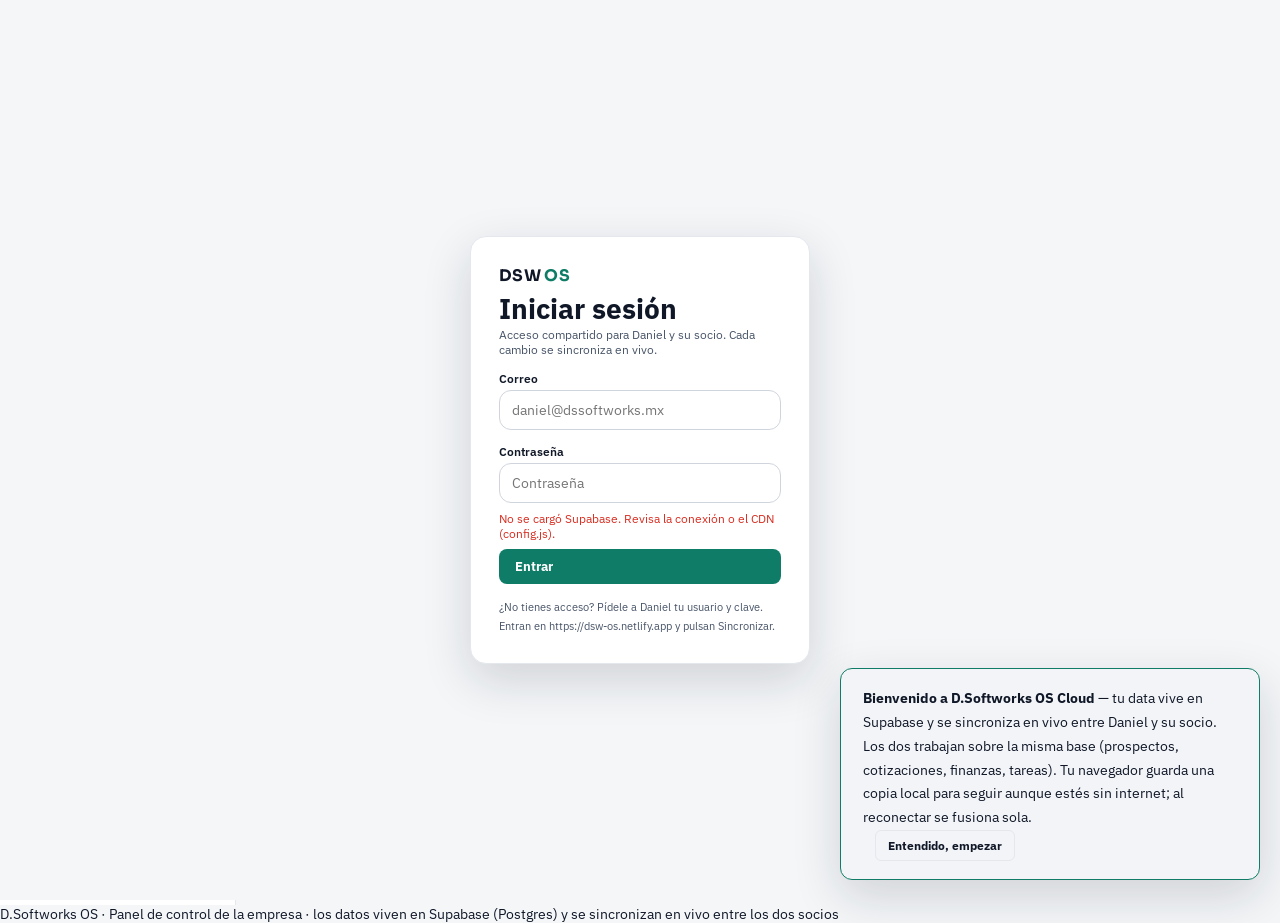
==== commit dba85447: "H17: crear acceso real al sistema (crear-usuario.js + tarjeta Acceso en Equipo + login v5)" ====
--- a/dsw-os-web/public/index.html
+++ b/dsw-os-web/public/index.html
@@ -8,7 +8,7 @@
 <link rel="preconnect" href="https://fonts.googleapis.com">
 <link rel="preconnect" href="https://fonts.gstatic.com" crossorigin>
 <link href="https://fonts.googleapis.com/css2?family=IBM+Plex+Sans:wght@400;500;600&family=JetBrains+Mono:wght@400;600&family=Sora:wght@600;700&display=swap" rel="stylesheet">
-<link rel="stylesheet" href="styles.css?v=4">
+<link rel="stylesheet" href="styles.css?v=5">
 </head>
 <body>
 
@@ -23,7 +23,7 @@
     <input type="password" id="authPass" placeholder="Contraseña" autocomplete="current-password">
     <div class="auth-error" id="authError"></div>
     <button class="btn" id="btnLogin" style="width:100%">Entrar</button>
-    <p class="auth-note" id="authNote">Los 2 usuarios se crean una sola vez en Supabase (Autenticación → Agregar usuario).</p>
+    <p class="auth-note" id="authNote">¿No tienes acceso? Pídele a Daniel tu usuario y clave. Entran en https://dsw-os.netlify.app y pulsan Sincronizar.</p>
   </div>
 </div>
 
@@ -105,6 +105,7 @@
   <div class="grid two" style="margin-bottom:18px">
     <div class="card" id="dashPriorities"></div>
     <div class="card" id="dashEmbudo"></div>
+    <div class="card" id="dashEquipo"></div>
   </div>
   <div class="grid two">
     <div class="card" id="dashEngine"></div>
@@ -321,6 +322,7 @@
   <div class="grid two" style="margin-top:14px">
     <div class="card"><h3>Tareas pendientes por categoría</h3><div id="vizTasks"></div></div>
     <div class="card"><h3>Bitácora — lo último</h3><div id="vizBitacora"></div></div>
+    <div class="card"><h3>🎯 A quién contactar hoy (por puntaje)</h3><div id="vizPriorizar"></div></div>
   </div>
 </section>
 
@@ -343,6 +345,6 @@
 
 <script src="https://cdn.jsdelivr.net/npm/@supabase/supabase-js@2"></script>
 <script src="config.js"></script>
-<script src="app.js?v=4"></script>
+<script src="app.js?v=5"></script>
 </body>
 </html>
--- a/dsw-os-web/public/styles.css
+++ b/dsw-os-web/public/styles.css
@@ -475,6 +475,7 @@
 .modal-overlay .modal h3 { margin: 0 0 8px; }
 
 /* ── EQUIPO: pestaña ── */
+.hecho-por { background: rgba(34,197,94,.15) !important; color: #22c55e !important; font-weight: 700; }
 .equipo-card { transition: transform .2s, box-shadow .2s; }
 .equipo-card:hover { transform: translateY(-2px); box-shadow: 0 8px 24px rgba(0,0,0,.15); }
 .equipo-status { font-size: 14px; font-weight: 600; padding: 4px 10px; border-radius: 20px; }
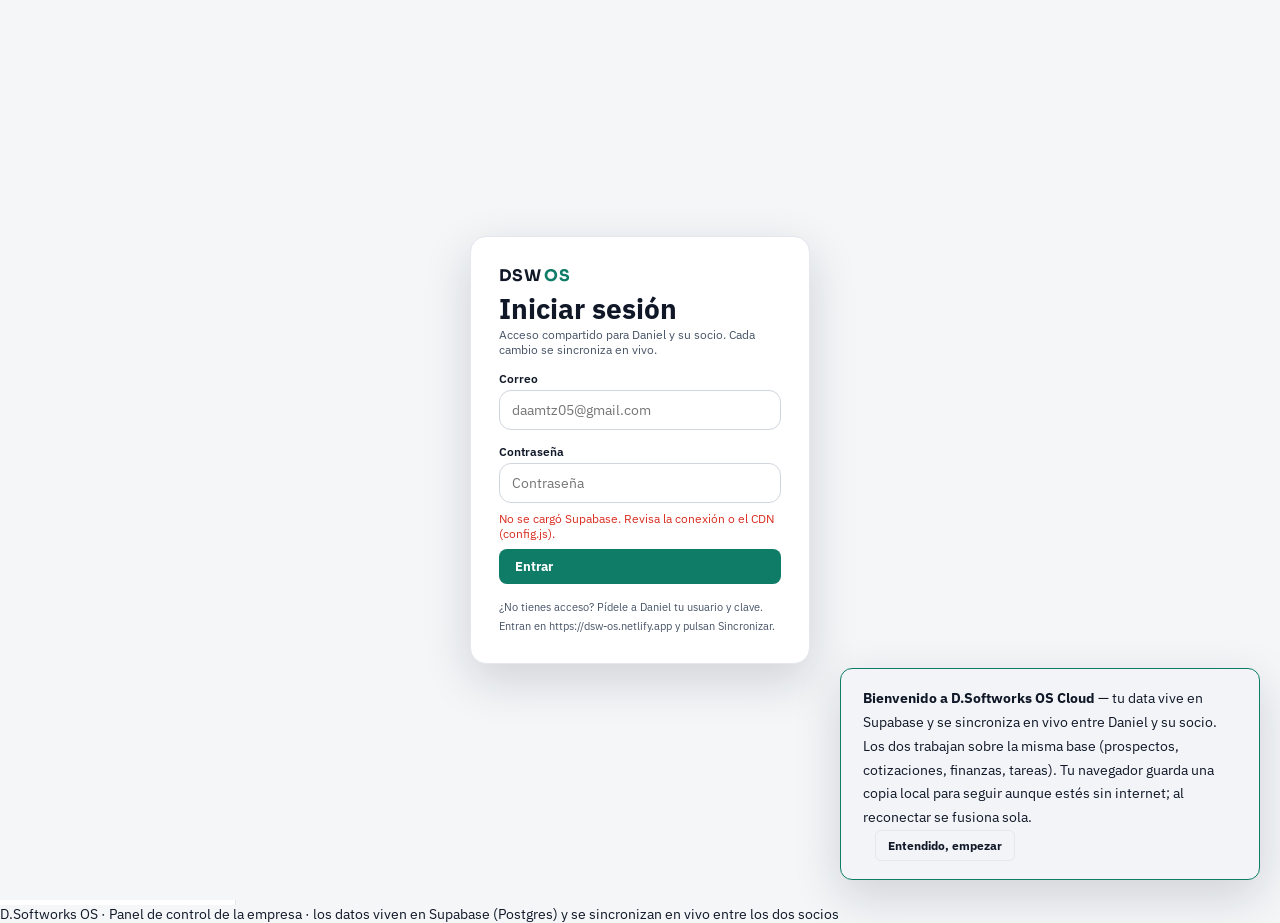
==== commit bff1eaae: "Danny: nuevas credenciales + app 100% sin terminal (Ayuda nube, v8)" ====
--- a/dsw-os-web/public/index.html
+++ b/dsw-os-web/public/index.html
@@ -18,7 +18,7 @@
     <h1>Iniciar sesión</h1>
     <p class="auth-sub">Acceso compartido para Daniel y su socio. Cada cambio se sincroniza en vivo.</p>
     <label for="authEmail">Correo</label>
-    <input type="email" id="authEmail" placeholder="daniel@dssoftworks.mx" autocomplete="email">
+<input type="email" id="authEmail" placeholder="daamtz05@gmail.com" autocomplete="email">
     <label for="authPass">Contraseña</label>
     <input type="password" id="authPass" placeholder="Contraseña" autocomplete="current-password">
     <div class="auth-error" id="authError"></div>
@@ -287,10 +287,10 @@
 <section class="tab-panel" id="tab-ayuda" role="tabpanel" aria-labelledby="tb-ayuda" tabindex="0">
   <h2>Ayuda</h2>
   <div class="card" id="ayudaBody" style="line-height:1.9;font-size:14px">
-    <b style="color:var(--accent)">1. El cerebro (IA) escribe</b> → actualiza app/tareas.json con lo que debe hacer hoy.<br>
-    <b style="color:var(--accent)">2. Tú ejecutas</b> → marcas tareas, agregas prospectos, escribes mensajes.<br>
-    <b style="color:var(--accent)">3. Guardas</b> → con la carpeta conectada, todo se guarda en los JSON.<br>
-    <b style="color:var(--accent)">4. El cerebro lee</b> → cuando me dices "revisa la app" o "ya terminé", leo los JSON y te doy el siguiente paso.<br><br>
+    <b style="color:var(--accent)">1. El cerebro (IA) escribe</b> → deja tus tareas del día en la pestaña <b>Tareas</b>.<br>
+    <b style="color:var(--accent)">2. Tú ejecutas</b> → marcas tareas, agregas prospectos, escribes mensajes. Todo aquí, sin instalar ni abrir nada más.<br>
+    <b style="color:var(--accent)">3. Todo se guarda solo</b> → cada cambio se sube a la nube al instante y le llega al resto del equipo en vivo.<br>
+    <b style="color:var(--accent)">4. El cerebro lee</b> → cuando escribes "revisa la app" o "ya terminé" en <b>Mensajes</b>, te da el siguiente paso.<br><br>
     <b>Tablero (Dashboard):</b> KPIs en vivo, embudo, reglas, proximas reuniones, ultimos movimientos.<br>
     <b>Pipeline:</b> Kanban con arrastrar-soltar, montos en MXN, probabilidad por etapa.<br>
     <b>Proyectos:</b> clientes con anticipo, saldo y entrega. Al Entregar → aviso de cobro.<br>
@@ -299,9 +299,9 @@
     <b>Motor de reglas:</b> alertas que no dejan escapar dinero.<br>
     <b>Bitácora:</b> cada acción queda registrada para la historia.<br>
     <b>Reportes:</b> genero el de la semana con KPIs vs meta.<br><br>
-    <b>Sincronizar:</b> vuelve a leer los archivos por si el cerebro los actualizó desde fuera.<br>
-    <b>Conectar carpeta:</b> selecciona app/ una sola vez; el navegador recuerda el permiso.<br>
-    <b>Sin conexión a archivos:</b> la app funciona en modo local (navegador) pero el cerebro NO vera los cambios.<br><br>
+    <b>Sincronizar:</b> trae al instante lo que el resto del equipo cambió en la nube. Si algo no aparece, pulsa Sincronizar o recarga.<br>
+    <b>Sin internet:</b> la app sigue funcionando con tu copia local y sube todo sola al reconectar.<br>
+    <b>Mi perfil:</b> en la pestaña <b>Equipo</b> ves tus puntos, tu nivel y tus movimientos. Si no te reconoce, pulsa <b>Ligar mi login</b>.<br><br>
     <b>Metodologías:</b> ritua diario 60 min y meta $10k/mes, pipeline Nuevo→Contactado→Respondió→Reunión→Cotizado→Cerrado, 50 contactos/semana, anticipo 50% obligatorio.
   </div>
 </section>
@@ -345,6 +345,6 @@
 
 <script src="https://cdn.jsdelivr.net/npm/@supabase/supabase-js@2"></script>
 <script src="config.js"></script>
-<script src="app.js?v=5"></script>
+<script src="app.js?v=8"></script>
 </body>
 </html>
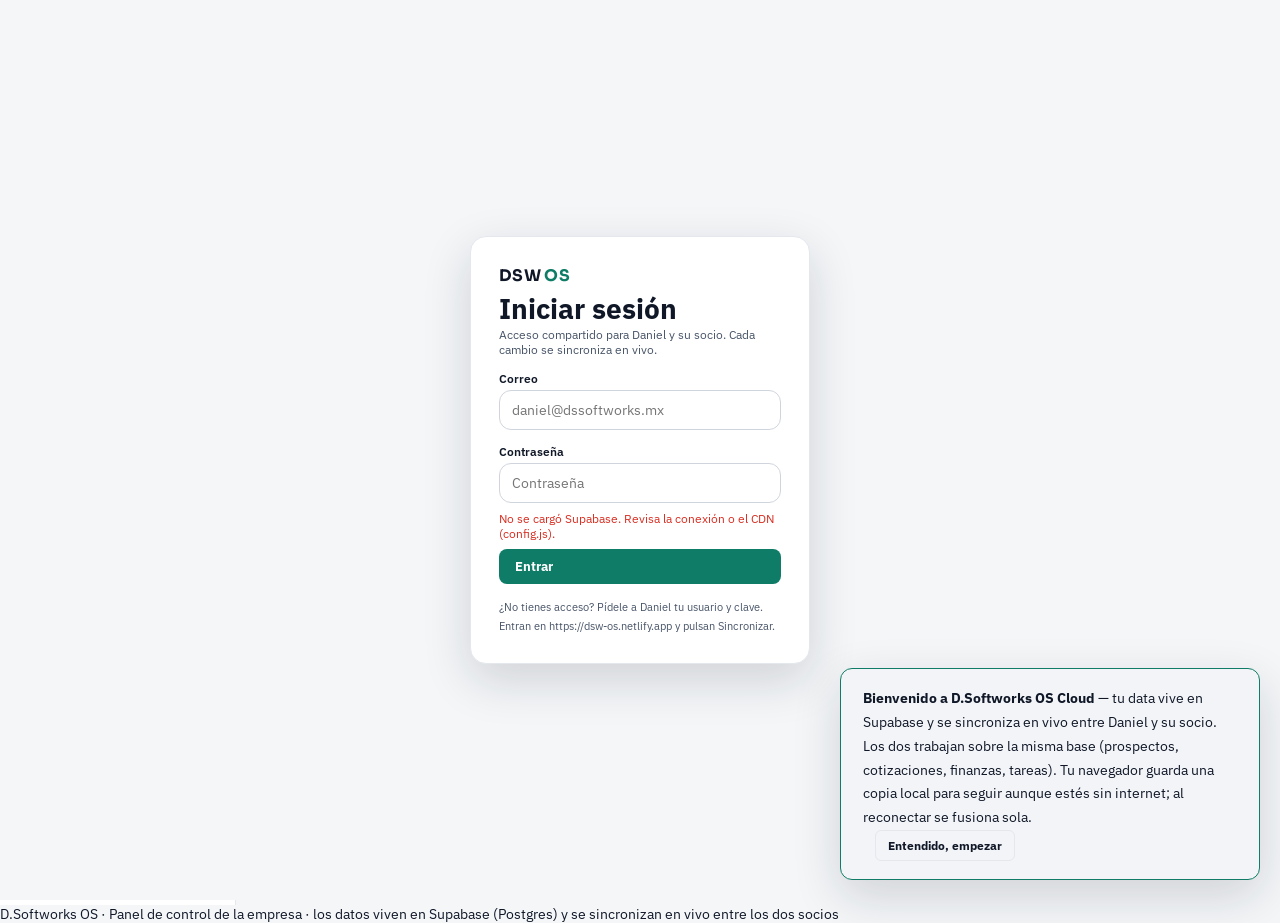
==== commit 1bcdbbc6: "Revert fundador a daniel@dssoftworks.mx; Hernandez a daamtz05@gmail.com; placeholder y v9" ====
--- a/dsw-os-web/public/index.html
+++ b/dsw-os-web/public/index.html
@@ -18,7 +18,7 @@
     <h1>Iniciar sesión</h1>
     <p class="auth-sub">Acceso compartido para Daniel y su socio. Cada cambio se sincroniza en vivo.</p>
     <label for="authEmail">Correo</label>
-<input type="email" id="authEmail" placeholder="daamtz05@gmail.com" autocomplete="email">
+<input type="email" id="authEmail" placeholder="daniel@dssoftworks.mx" autocomplete="email">
     <label for="authPass">Contraseña</label>
     <input type="password" id="authPass" placeholder="Contraseña" autocomplete="current-password">
     <div class="auth-error" id="authError"></div>
@@ -345,6 +345,6 @@
 
 <script src="https://cdn.jsdelivr.net/npm/@supabase/supabase-js@2"></script>
 <script src="config.js"></script>
-<script src="app.js?v=8"></script>
+<script src="app.js?v=9"></script>
 </body>
 </html>
